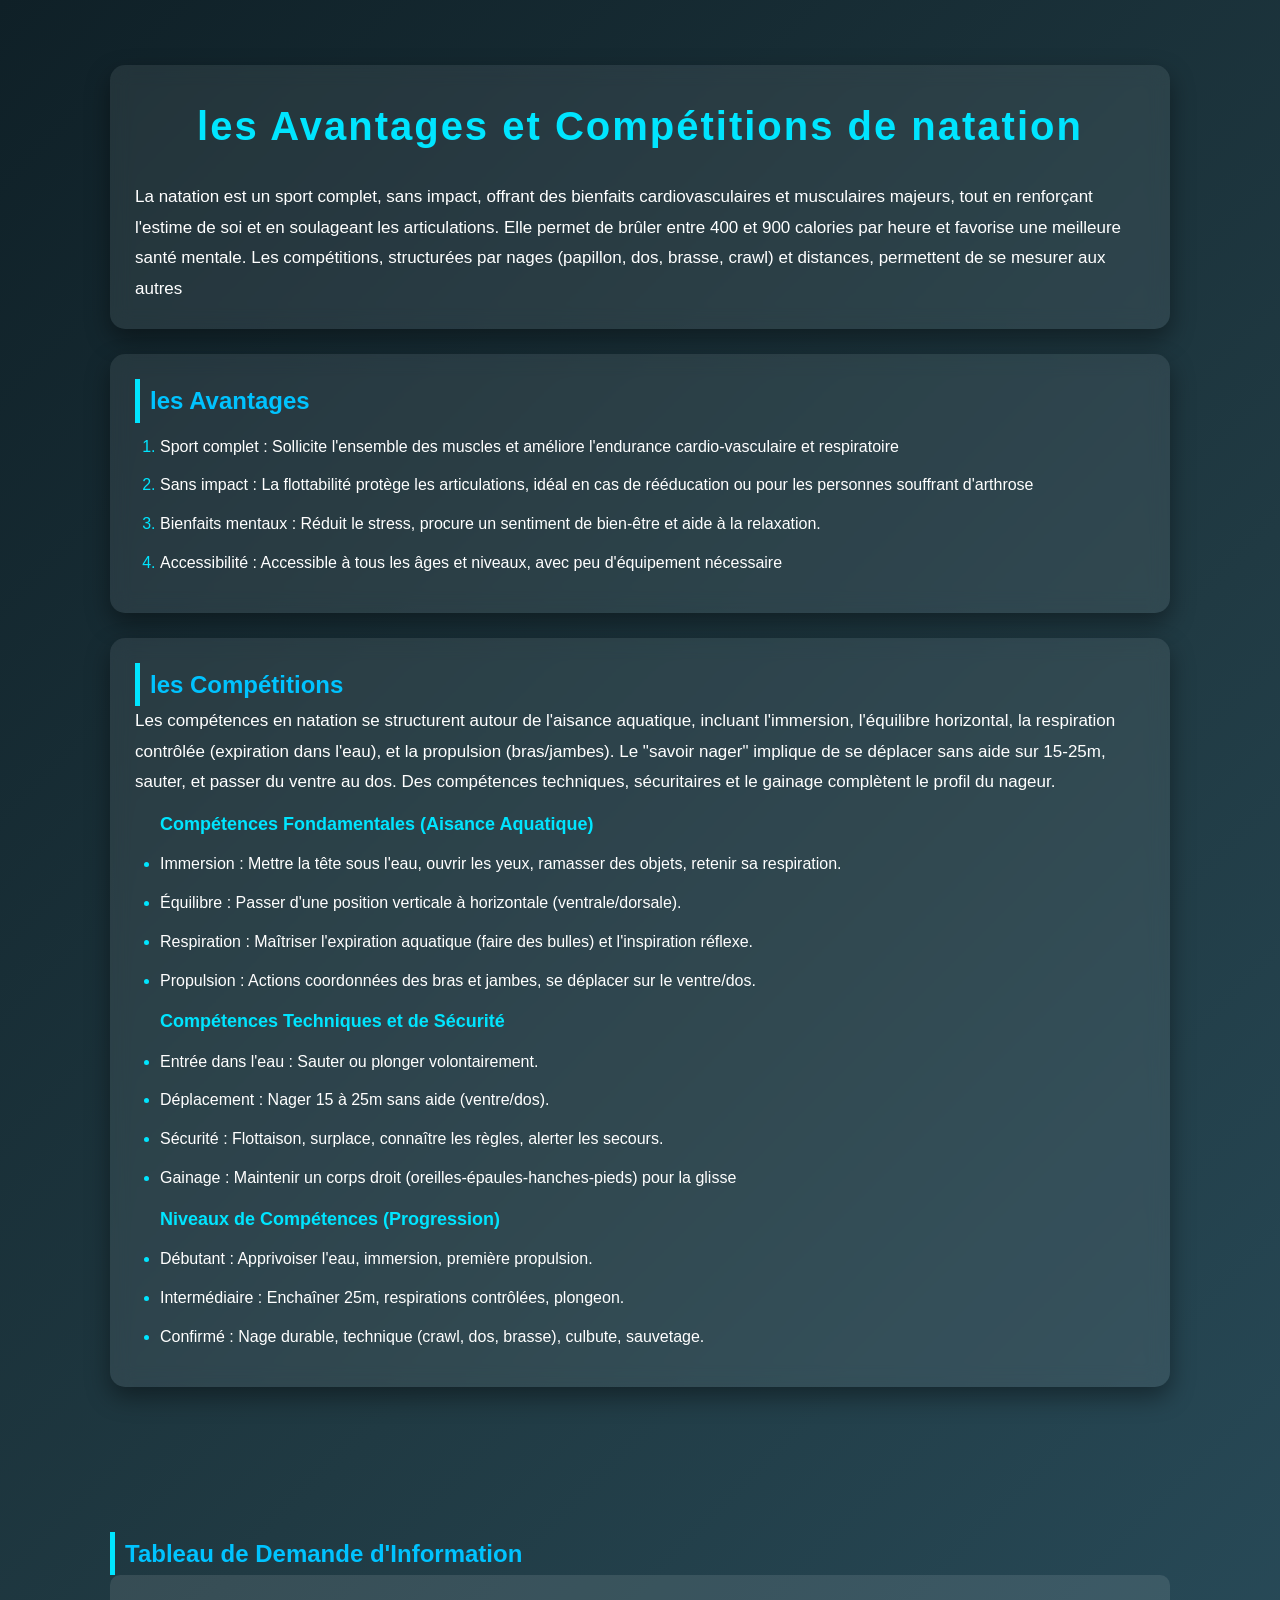
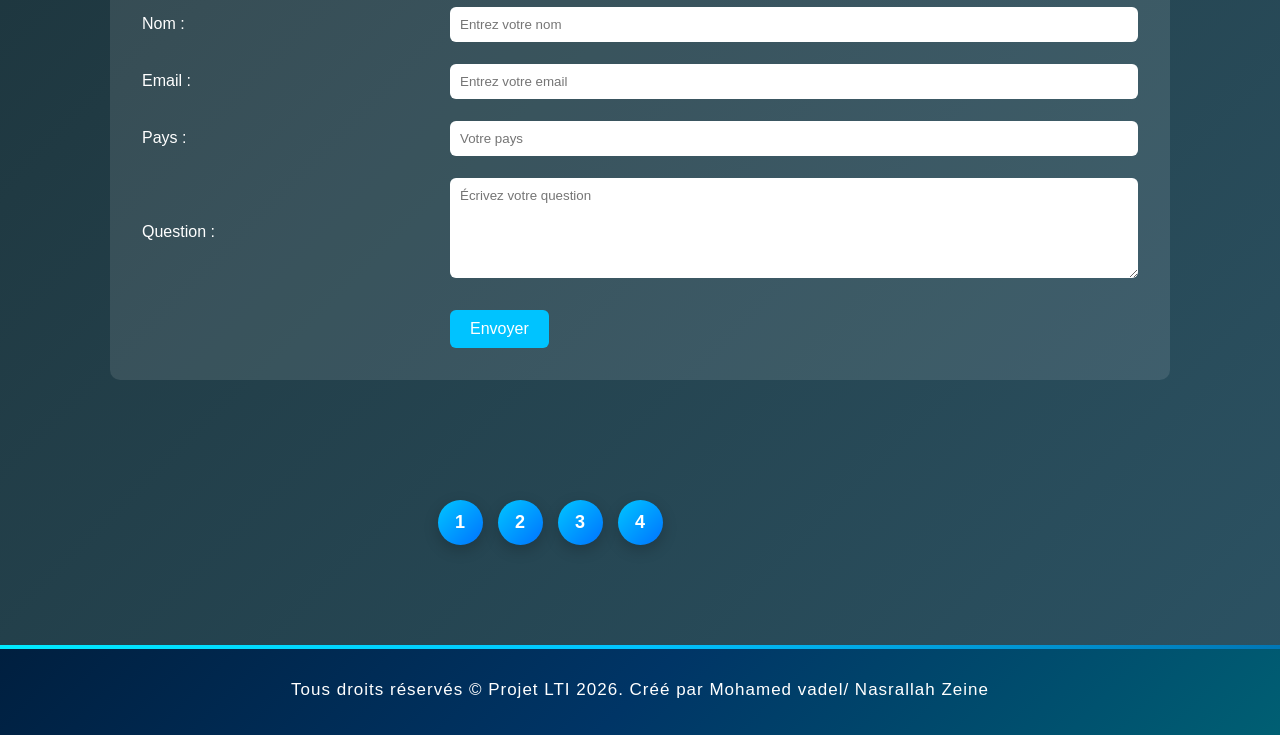
==== benefits.html @ 052004b8 "Add files via upload" ====
<!DOCTYPE html>
<html lang="en">
<head>
    <meta charset="UTF-8">
    <meta name="viewport" content="width=device-width, initial-scale=1.0">
    <title>LE MONDE DE LA NATATION</title>
     <link rel="stylesheet" href="style.css">
</head>
<body>
    <section>
       <div> <h1>
            les Avantages et Compétitions de natation
        </h1>
        <p>La natation est un sport complet, sans impact, offrant des bienfaits cardiovasculaires et musculaires majeurs, tout en renforçant l'estime de soi et en soulageant les articulations. Elle permet de brûler entre 400 et 900 calories par heure et favorise une meilleure santé mentale. Les compétitions, structurées par nages (papillon, dos, brasse, crawl) et distances, permettent de se mesurer aux autres</p>
    </div>
    <div>
        <h2> les Avantages</h2>
        <ol>
            <li>Sport complet : Sollicite l'ensemble des muscles et améliore l'endurance cardio-vasculaire et respiratoire</li>
            <li>Sans impact : La flottabilité protège les articulations, idéal en cas de rééducation ou pour les personnes souffrant d'arthrose</li>
            <li>Bienfaits mentaux : Réduit le stress, procure un sentiment de bien-être et aide à la relaxation.</li>
            <li>Accessibilité : Accessible à tous les âges et niveaux, avec peu d'équipement nécessaire</li>
            
        </ol>
     </div>
     <div>
       <h2>
           les  Compétitions
       </h2>
       <p>
             Les compétences en natation se structurent autour de l'aisance aquatique, incluant l'immersion, l'équilibre horizontal, la respiration contrôlée (expiration dans l'eau), et la propulsion (bras/jambes). Le "savoir nager" implique de se déplacer sans aide sur 15-25m, sauter, et passer du ventre au dos. Des compétences techniques, sécuritaires et le gainage complètent le profil du nageur.
       </p>
       <ul>
            <lh>
              Compétences Fondamentales (Aisance Aquatique)
            </lh>
            <li>Immersion : Mettre la tête sous l'eau, ouvrir les yeux, ramasser des objets, retenir sa respiration.</li>
            <li>Équilibre : Passer d'une position verticale à horizontale (ventrale/dorsale).</li>
            <li> Respiration : Maîtriser l'expiration aquatique (faire des bulles) et l'inspiration réflexe. </li>
            <li> Propulsion : Actions coordonnées des bras et jambes, se déplacer sur le ventre/dos. </li>
        </ul>
        <ul>
           <lh>Compétences Techniques et de Sécurité</lh> 
           <li>Entrée dans l'eau : Sauter ou plonger volontairement.</li>
           <li>Déplacement : Nager 15 à 25m sans aide (ventre/dos).</li>
           <li> Sécurité : Flottaison, surplace, connaître les règles, alerter les secours.</li>
           <li> Gainage : Maintenir un corps droit (oreilles-épaules-hanches-pieds) pour la glisse</li>
        </ul>
        <ul>
           <lh>Niveaux de Compétences (Progression)</lh> 
           <li>Débutant : Apprivoiser l'eau, immersion, première propulsion.</li>
           <li>Intermédiaire : Enchaîner 25m, respirations contrôlées, plongeon.</li>
           <li> Confirmé : Nage durable, technique (crawl, dos, brasse), culbute, sauvetage. </li>
        </ul>
    </div>   

    </section>
     <section class="contact">
    <h2>Tableau de Demande d'Information</h2>

    <form>
        <table>
            <tr>
                <td>Nom :</td>
                <td><input type="text" placeholder="Entrez votre nom"></td>
            </tr>

            <tr>
                <td>Email :</td>
                <td><input type="email" placeholder="Entrez votre email"></td>
            </tr>

            <tr>
                <td>Pays :</td>
                <td><input type="text" placeholder="Votre pays"></td>
            </tr>

            <tr>
                <td>Question :</td>
                <td><textarea placeholder="Écrivez votre question"></textarea></td>
            </tr>

            <tr>
                <td></td>
                <td><button type="submit">Envoyer</button></td>
            </tr>
        </table>
    </form>
</section>
<section class="bt">
    <a  href="index.html" class="b">1</a>
    <a  href="styles.html" class="b">2</a>
    <a  href="champions.html" class="b">3</a>
    <a  href="benefits.html" class="b">4</a>
  </section>
    <footer>
        <p>Tous droits réservés © Projet LTI 2026. Créé par Mohamed vadel/ Nasrallah Zeine</p>
    </footer>
</body>
</html>
---- style.css ----
body {
    font-family: Arial, sans-serif;
    margin: 0;
    padding: 0%;
    line-height: 1.6;
    background-color: rgb(227, 232, 237);
}
header {
    background-color:rgb(2, 18, 33);
    color: #1377b1;
    padding: 1px; ;
}
nav {
    display:flex;
    justify-content: space-around ;
    align-items:center ;
}
nav ul{
    list-style: none;
    display: flex;
}
nav ul li{
    margin:0 15px;
}
nav ul li a{
    color:rgb(195, 195, 224) ;
    text-decoration: none;
    font-weight: bold ;

}
nav ul li a.active{
    border-bottom: 2px solid wheat;
}




.hero{
    height:100vh;
    display:flex;
    flex-direction:column;
    justify-content:center;
    align-items:center;
    text-align:center;
    padding:20px;
    background:linear-gradient(rgba(0,0,0,0.5),rgba(0,0,0,0.5)),
    url("IMAGE/1.jpeg");
    background-size:cover;
    background-position:center;
}


.hero h1{
    font-size:55px;
    margin-bottom:20px;
    color:#00eaff;
    text-shadow:0 5px 20px rgba(0,0,0,0.7);
}


.hero p{
    font-size:20px;
    max-width:700px;
    margin-bottom:30px;
    line-height:1.7;
}


.btn{
    background:#00c3ff;
    color:white;
    padding:14px 30px;
    font-size:18px;
    border-radius:30px;
    text-decoration:none;
    transition:0.4s;
    box-shadow:0 8px 25px rgba(0,0,0,0.5);
}

.btn:hover{
    background:#008ecf;
    transform:translateY(-4px);
}

.conten{
    padding:80px 10%;
    background:white;
    color:#333;
    text-align:center;
}


.conten h2{
    font-size:40px;
    margin-bottom:20px;
    color:#0077b6;
}


.conten p{
    font-size:18px;
    max-width:800px;
    margin:auto;
    line-height:1.8;
}


.img{
    margin-top:40px;
    background:linear-gradient(rgba(0,0,0,0.5),rgba(0,0,0,0.5)),
    url("IMAGE/0.jpeg");

}

.img img{
    width:70%;
    border-radius:15px;
    box-shadow:0 15px 40px rgba(0,0,0,0.3);
    transition:0.4s;
}

.img img:hover{
    transform:scale(1.05);
}


.hero h1{
    font-size:35px;
}

.hero p{
    font-size:16px;
}

.img img{
    width:100%;
}



body {
    margin: 0;
    padding: 0;
    font-family: Arial, Helvetica, sans-serif;
    background: linear-gradient(to right, #e0f7fa, #ffffff);
}
    .med{
    background-image: linear-gradient(rgba(0,0,0,0.5), rgba(0,0,0,0.5)), url(IMAGE/2.png);
    background-size: cover;
    height: 400px;
    display: flex;
    flex-direction: column;
    justify-content: center;
    align-items: center;
    color: white;
    text-align: center;
    }
    



.papillon {
    display: flex;
    justify-content: center;
    align-items: center;
    padding: 60px 20px;
}


.papillon div {
    background: white;
    max-width: 800px;
    padding: 30px;
    border-radius: 15px;
    box-shadow: 0 10px 30px rgba(0, 0, 0, 0.1);
    text-align: center;
    transition: transform 0.3s ease;
}


.papillon div:hover {
    transform: translateY(-5px);
}


.papillon h2 {
    color: #0077b6;
    font-size: 28px;
    margin-bottom: 15px;
}


.papillon ul {
    list-style: none;
    padding: 0;
    margin: 0;
}


.papillon p {
    font-size: 16px;
    line-height: 1.8;
    color: #444;
    margin-bottom: 20px;
}


.papillon video {
    width: 100%;
    max-width: 500px;
    border-radius: 12px;
    box-shadow: 0 8px 20px rgba(0, 0, 0, 0.15);
}


.dos {
    display: flex;
    justify-content: center;
    align-items: center;
    padding: 60px 20px;
}


.dos div {
    background: white;
    max-width: 800px;
    padding: 30px;
    border-radius: 15px;
    box-shadow: 0 10px 30px rgba(0, 0, 0, 0.1);
    text-align: center;
    transition: transform 0.3s ease;
}


.dos div:hover {
    transform: translateY(-5px);
}


.dos h2 {
    color: #0077b6;
    font-size: 28px;
    margin-bottom: 15px;
}


.dos ul {
    list-style: none;
    padding: 0;
    margin: 0;
}


.dos p {
    font-size: 16px;
    line-height: 1.8;
    color: #444;
    margin-bottom: 20px;
}


.dos video {
    width: 100%;
    max-width: 500px;
    border-radius: 12px;
    box-shadow: 0 8px 20px rgba(0, 0, 0, 0.15);
}


.brasse {
    display: flex;
    justify-content: center;
    align-items: center;
    padding: 60px 20px;
}

.brasse div {
    background: white;
    max-width: 800px;
    padding: 30px;
    border-radius: 15px;
    box-shadow: 0 10px 30px rgba(0, 0, 0, 0.1);
    text-align: center;
    transition: transform 0.3s ease;
}


.brasse div:hover {
    transform: translateY(-5px);
}


.brasse h2 {
    color: #276e94;
    font-size: 28px;
    margin-bottom: 15px;
}


.brasse ul {
    list-style: none;
    padding: 0;
    margin: 0;
}


.brasse p {
    font-size: 16px;
    line-height: 1.8;
    color: #444;
    margin-bottom: 20px;
}


.brasse video {
    width: 100%;
    max-width: 500px;
    border-radius: 12px;
    box-shadow: 0 8px 20px rgba(0, 0, 0, 0.15);
}



/* إعدادات عامة */
* {
    margin: 0;
    padding: 0;
    box-sizing: border-box;
    font-family: Arial, Helvetica, sans-serif;
}

body {
    background: linear-gradient(to right, #0f2027, #203a43, #2c5364);
    color: white;
    line-height: 1.8;
}


.cha {
    text-align: center;
    padding: 40px 0;
}

.cha h1 {
    font-size: 40px;
    letter-spacing: 2px;
    text-transform: uppercase;
    color: #00e5ff;
}


.cham {
    width: 90%;
    margin: auto;
    padding-bottom: 50px;
}

.cham ul {
    list-style: none;
}

.cham li {
    background: rgba(255, 255, 255, 0.1);
    margin: 30px 0;
    padding: 25px;
    border-radius: 15px;
    backdrop-filter: blur(10px);
    transition: 0.4s;
    box-shadow: 0 10px 25px rgba(0,0,0,0.4);
}

.cham li:hover {
    transform: scale(1.03);
}

.cham h1 {
    color: #ffd700;
    margin-bottom: 15px;
    font-size: 26px;
}

.cham img {
    width: 100%;
    max-width: 300px;
    margin-top: 15px;
    border-radius: 10px;
    display: block;
}

body{
    font-family: Arial, Helvetica, sans-serif;
    background: linear-gradient(135deg,#0f2027,#203a43,#2c5364);
    margin:0;
    padding:0;
    color:white;
}


section{
    width:90%;
    max-width:1100px;
    margin:auto;
    padding:40px 20px;
}


h1{
    text-align:center;
    font-size:40px;
    margin-bottom:20px;
    color:#00e5ff;
    letter-spacing:2px;
}

h2{
    color:#00c3ff;
    border-left:5px solid #00e5ff;
    padding-left:10px;
}


section div{
    background:rgba(255,255,255,0.08);
    padding:25px;
    margin:25px 0;
    border-radius:15px;
    backdrop-filter: blur(10px);
    box-shadow:0 10px 25px rgba(0,0,0,0.4);
    transition:0.4s;
}


section div:hover{
    transform:translateY(-8px);
    box-shadow:0 20px 40px rgba(0,0,0,0.6);
}

p{
    line-height:1.8;
    font-size:17px;
}


ul,ol{
    margin-top:10px;
    padding-left:25px;
}

li{
    margin:10px 0;
    font-size:16px;
}


lh{
    font-weight:bold;
    color:#00e5ff;
    display:block;
    margin-bottom:10px;
    font-size:18px;
}


li::marker{
    color:#00e5ff;
}

.contact{
    margin-top:40px;
}

table{
    width:100%;
    background:rgba(255,255,255,0.1);
    padding:20px;
    border-radius:10px;
}

td{
    padding:10px;
}

input, textarea{
    width:100%;
    padding:10px;
    border:none;
    border-radius:6px;
    outline:none;
}

textarea{
    height:100px;
}

button{
    background:#00c3ff;
    color:white;
    padding:10px 20px;
    border:none;
    border-radius:6px;
    cursor:pointer;
    font-size:16px;
}

button:hover{
    background:#0099cc;
}

.bt{
    display: flex;
    justify-content: center;
    align-items: center;
    gap: 15px;
    margin: 40px 0;
    flex-wrap: wrap;
}

.bt .b{
    width: 45px;
    height: 45px;
    background: linear-gradient(135deg,#00c6ff,#0072ff);
    color: white;
    text-decoration: none;
    font-size: 18px;
    font-weight: bold;
    border-radius: 50%;
    display: flex;
    align-items: center;
    justify-content: center;
    transition: 0.3s;
    box-shadow: 0 5px 15px rgba(0,0,0,0.2);
}

.bt .b:hover{
    transform: translateY(-5px) scale(1.1);
    background: linear-gradient(135deg,#ff512f,#dd2476);
    box-shadow: 0 10px 25px rgba(0,0,0,0.3);
}

.bt .b.active{
    background: linear-gradient(135deg,#00ff87,#60efff);
    color: #000;
}




footer{
    background: linear-gradient(135deg,#001f3f,#003566,#005f73);
    color:white;
    text-align:center;
    padding:30px 20px;
    font-size:16px;
    position:relative;
    margin-top:60px;
}

footer::before{
    content:"";
    position:absolute;
    top:0;
    left:0;
    width:100%;
    height:4px;
    background:linear-gradient(90deg,#00eaff,#00c3ff,#0077b6);
}

footer p{
    margin:0;
    letter-spacing:1px;
    line-height:1.8;
}

footer p:hover{
    color:#00eaff;
    transition:0.3s;
}


@media (max-width:768px){

footer{
    padding:25px 15px;
    font-size:14px;
}

footer p{
    line-height:1.6;
}

}
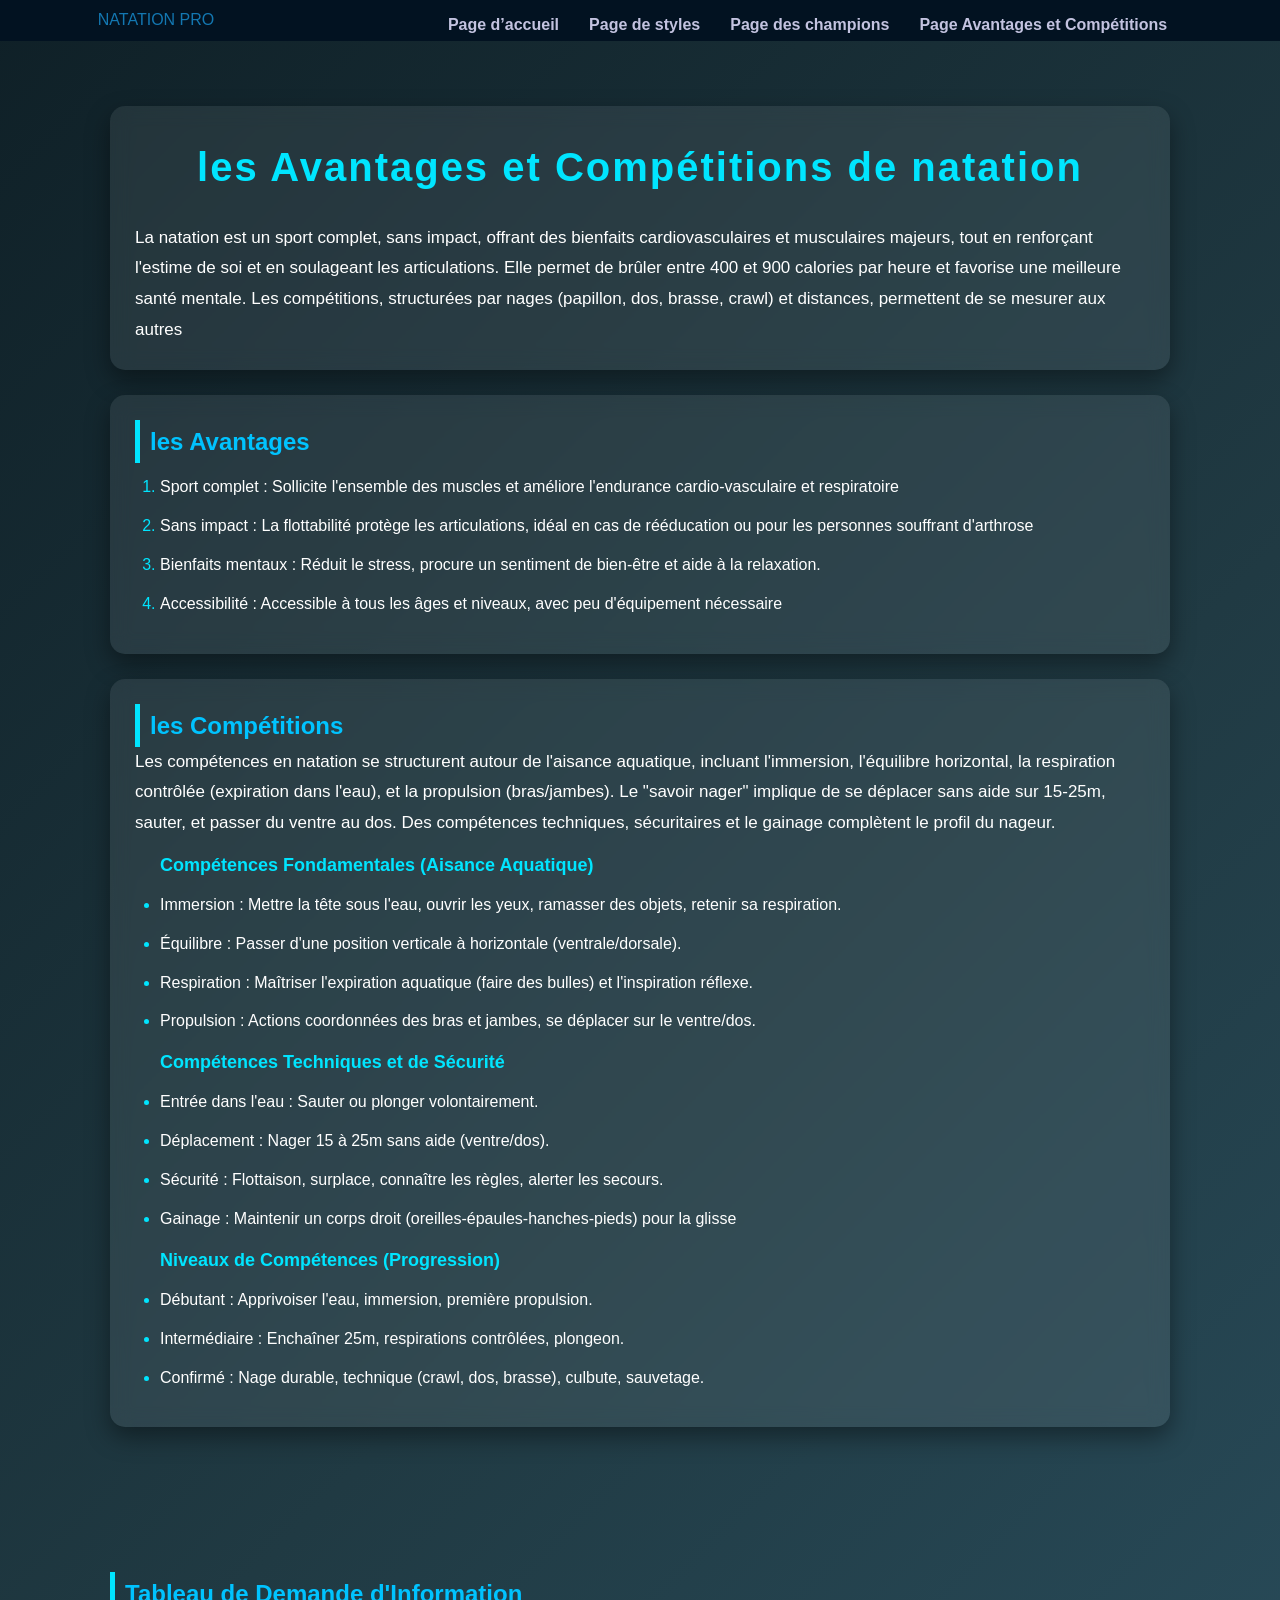
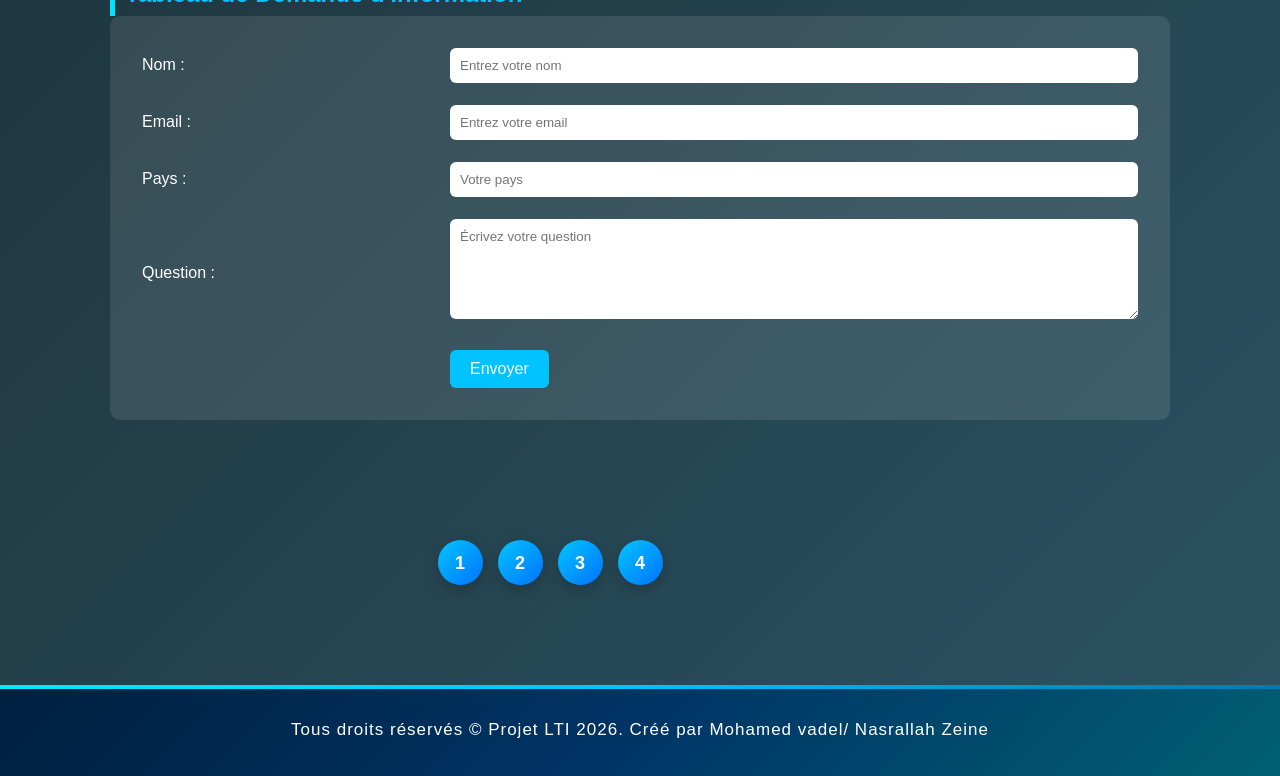
==== commit a1062118: "Update benefits.html" ====
--- a/benefits.html
+++ b/benefits.html
@@ -7,6 +7,18 @@
      <link rel="stylesheet" href="style.css">
 </head>
 <body>
+    <header>
+      <nav>
+         <div class="logo">NATATION PRO</div>
+          <ul>
+             <li><a href="index.html"> Page d’accueil</a></li>
+             <li><a href="styles.html">Page de styles </a></li>
+             <li><a href="champions.html">Page des champions</a></li>
+             <li><a href="benefits.html">Page Avantages et Compétitions </a> </li>
+          </ul>
+      </nav>
+    </header>
+  <Main>
     <section>
        <div> <h1>
             les Avantages et Compétitions de natation
@@ -93,8 +105,10 @@
     <a  href="champions.html" class="b">3</a>
     <a  href="benefits.html" class="b">4</a>
   </section>
+        </Main>
     <footer>
         <p>Tous droits réservés © Projet LTI 2026. Créé par Mohamed vadel/ Nasrallah Zeine</p>
     </footer>
 </body>
-</html>+
+</html>
--- a/style.css
+++ b/style.css
@@ -579,6 +579,76 @@
 
 @media (max-width:768px){
 
+nav{
+    flex-direction: column;
+}
+
+nav ul{
+    flex-direction: column;
+    text-align: center;
+}
+
+nav ul li{
+    margin:10px 0;
+}
+
+.hero{
+    height:auto;
+    padding:60px 20px;
+}
+
+.hero h1{
+    font-size:28px;
+}
+
+.hero p{
+    font-size:15px;
+}
+
+.btn{
+    padding:12px 22px;
+    font-size:16px;
+}
+
+.conten{
+    padding:40px 20px;
+}
+
+.conten h2{
+    font-size:28px;
+}
+
+.img img{
+    width:100%;
+}
+
+.papillon,
+.dos,
+.brasse{
+    padding:40px 10px;
+}
+
+.papillon div,
+.dos div,
+.brasse div{
+    padding:20px;
+}
+
+.cham li{
+    padding:18px;
+}
+
+h1{
+    font-size:28px;
+}
+
+h2{
+    font-size:22px;
+}
+
+}
+@media (max-width:768px){
+
 footer{
     padding:25px 15px;
     font-size:14px;
@@ -588,4 +658,5 @@
     line-height:1.6;
 }
 
-}+
+}
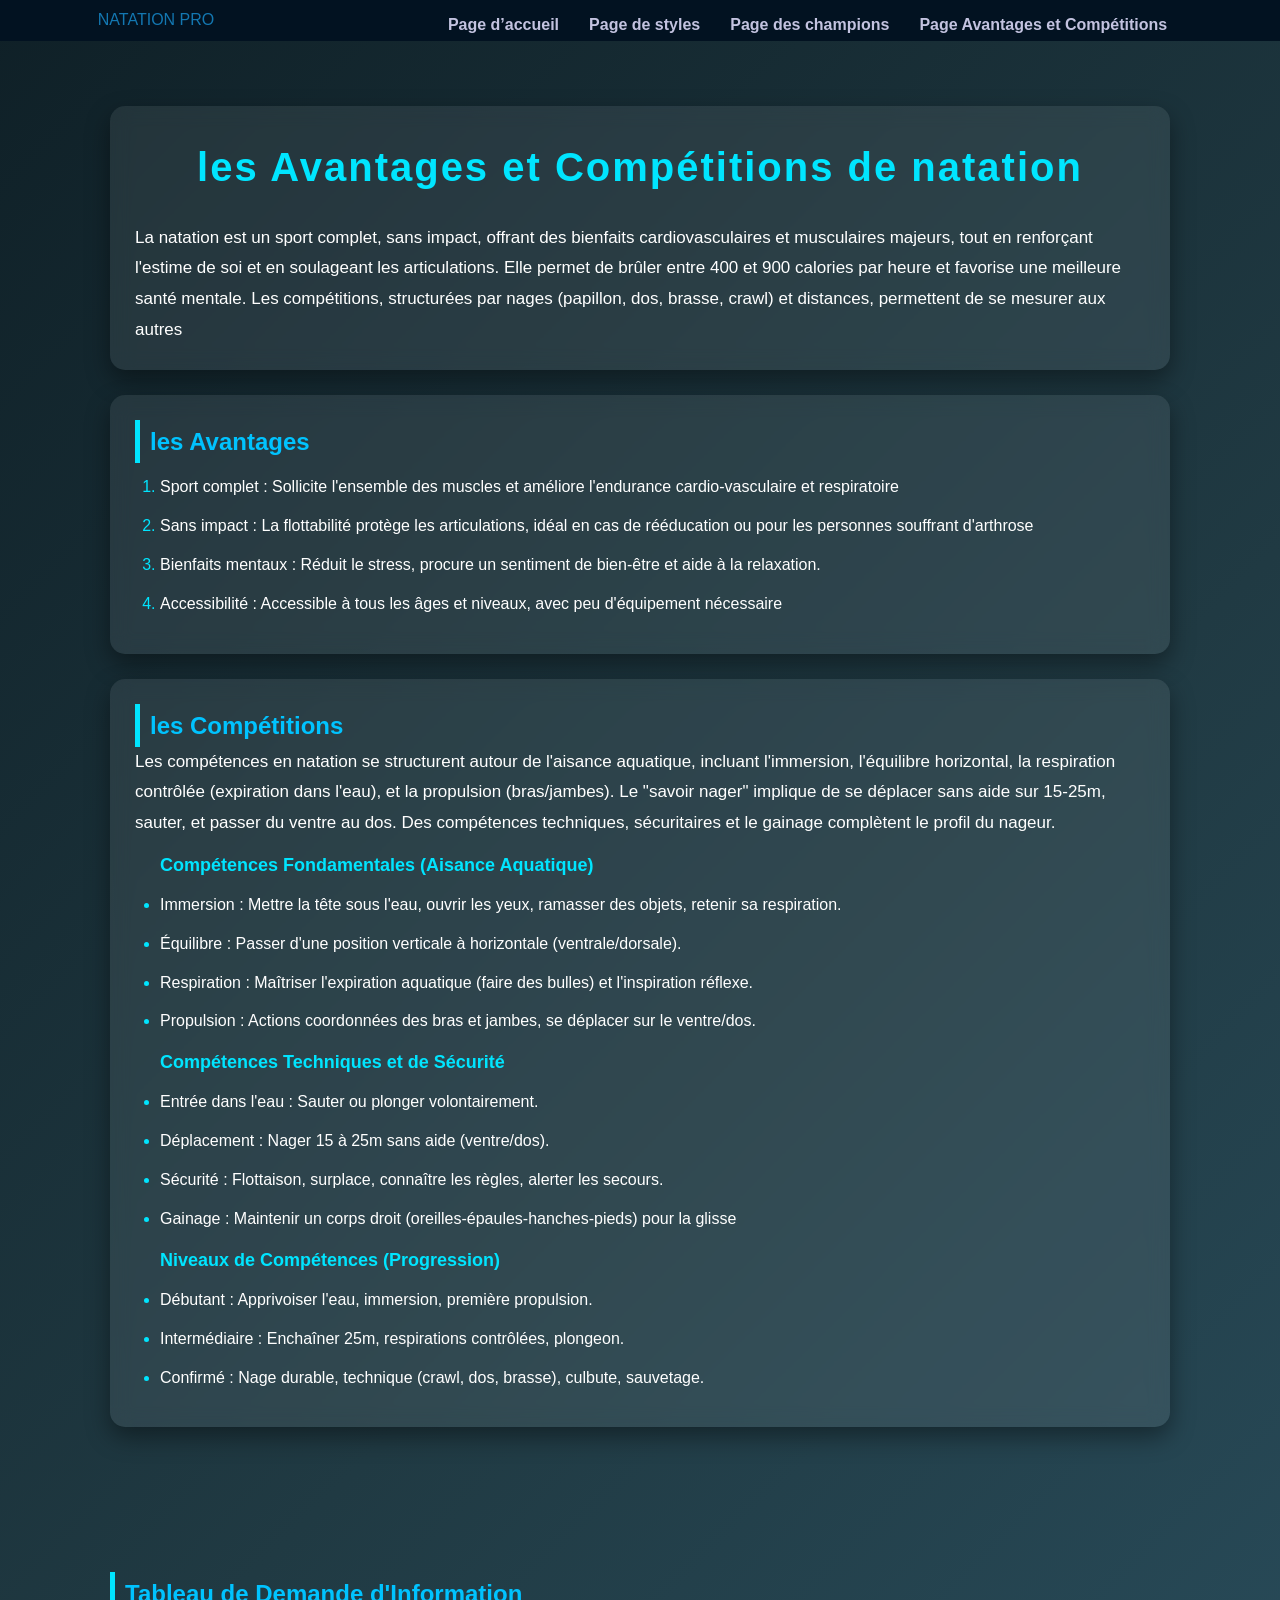
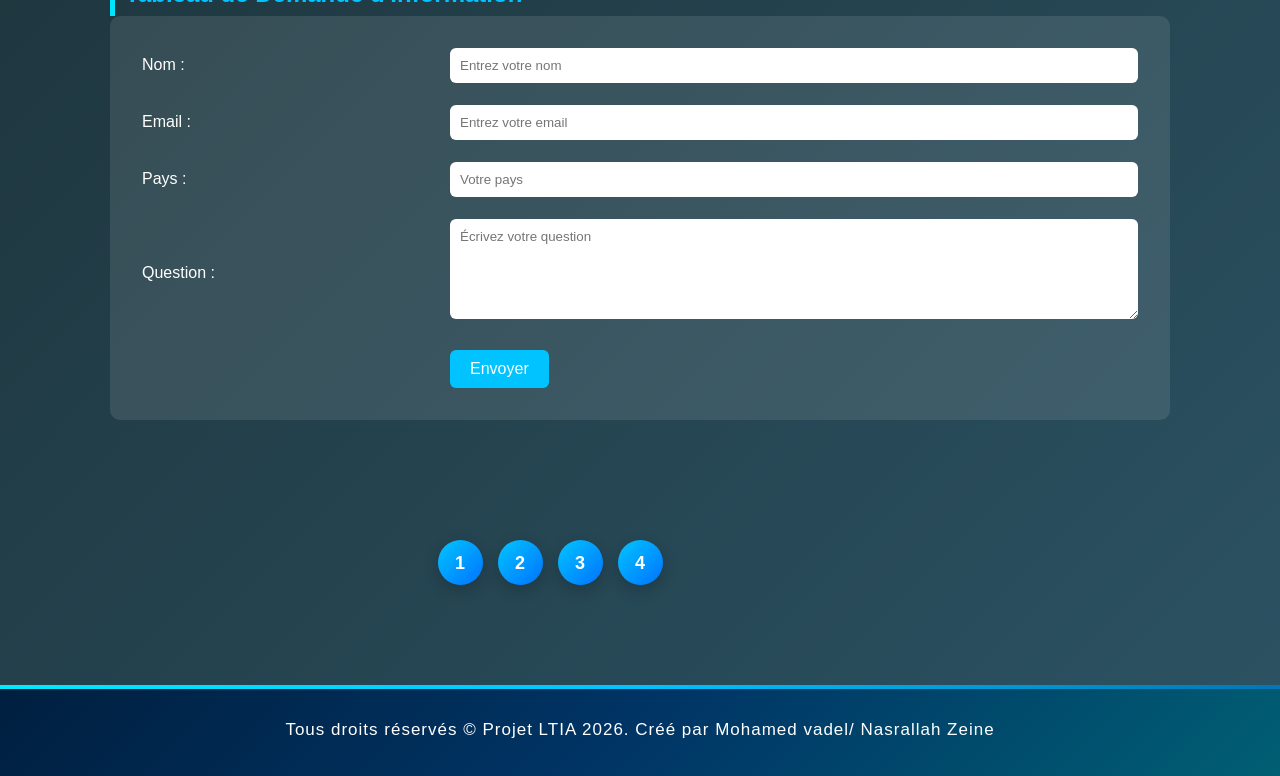
==== commit bea19b2a: "Fix HTML formatting and structure in benefits.html" ====
--- a/benefits.html
+++ b/benefits.html
@@ -107,8 +107,9 @@
   </section>
         </Main>
     <footer>
-        <p>Tous droits réservés © Projet LTI 2026. Créé par Mohamed vadel/ Nasrallah Zeine</p>
+        <p>Tous droits réservés © Projet LTIA 2026. Créé par Mohamed vadel/ Nasrallah Zeine</p>
     </footer>
 </body>
 
 </html>
+
